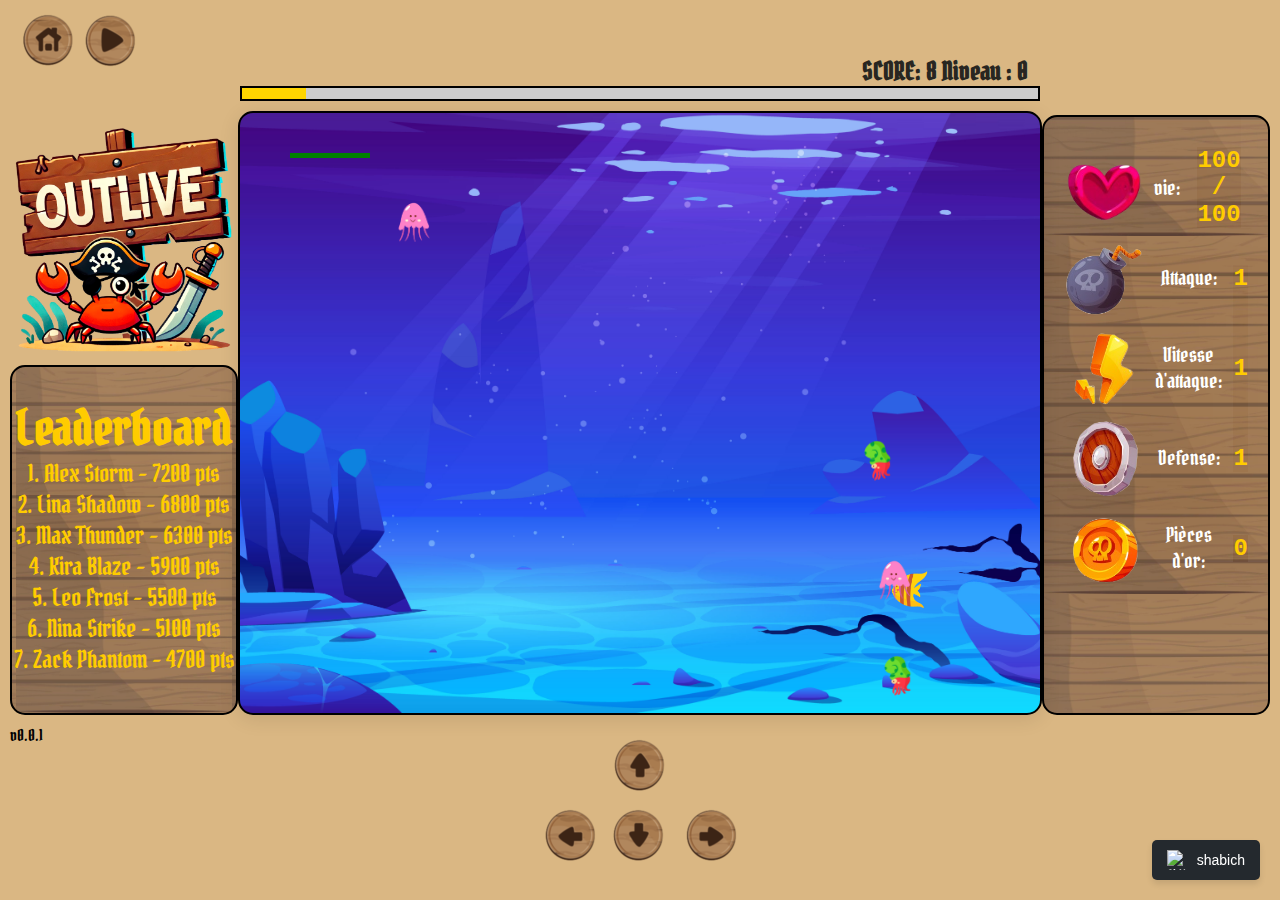
==== game.html @ 80b52841 "defense stat +" ====
<!DOCTYPE html>
<html lang="fr">
  <head>
    <meta charset="UTF-8" />
    <meta name="viewport" content="width=device-width, initial-scale=1.0" />
    <title>Outlive</title>
    <link rel="stylesheet" href="style.css" />
    <link
      href="https://fonts.googleapis.com/css2?family=Pirata+One&display=swap"
      rel="stylesheet"
    />
    <style>
      *{
        font-family: "Pirata One", cursive;
      }
    </style>
  </head>
  <body>
    <div class="parent">
      <div class="div1">
        <div class="action-container">
          <div
            class="btn-action actionMenu"
            onclick="window.location.href='index.html'"
          ></div>
          <div
          class="btn-action actionPause"
          id="pauseButton"
        ></div>
          
    
        </div>
      </div>
      <div class="div2">
        <div class="game-wrapper">
          <div class="leader">
            <div class="title-image"></div>

            <div class="leaderboard">
              <h1>Leaderboard</h2>
                <p>1. Alex Storm - 7200 pts</p>
                <p>2. Lina Shadow - 6800 pts</p>
                <p>3. Max Thunder - 6300 pts</p>
                <p>4. Kira Blaze - 5900 pts</p>
                <p>5. Leo Frost - 5500 pts</p>
                <p>6. Nina Strike - 5100 pts</p>
                <p>7. Zack Phantom - 4700 pts</p>
                
          </div>
          </div>
          
          
          <div class="game">
            <div class="xp-bar-container">
                <div class="xp-bar" id="xpBar"></div>
                <span class="xp-text">SCORE: <span id="experience" >0</span> Niveau : <span id="niveau">0</span></span> <!-- Ajout de l'affichage XP -->
            </div>
            <canvas
                id="gameCanvas"
                class="game-container"
                width="800"
                height="600"
            ></canvas>
        </div>
        
          
          <div class="stats">
            <p>
              <img src="images/buffs/health.png" alt="Santé" class="stat-icon" />
              vie: <span id="vie">100</span>
            </p>
            <p>
              <img src="images/buffs/attack.png" alt="Attaque" class="stat-icon" />
              Attaque: <span id="attaque">0</span>
            </p>
            <p>
              <img src="images/buffs/speed.png" class="stat-icon" />
              Vitesse d'attaque: <span id="vitesse">0</span>
            </p>
            <p>
              <img src="images/buffs/defense.png" class="stat-icon" />
              Defense: <span id="defense">1</span>
            </p>
            <p>
        

            <img src="images/buffs/coin.png" class="stat-icon" />
            Pièces d'or: <span id="gold">0</span>
          </p>
          </div>
      </div>
      
      </div>
      <div class="div3">
        <div class="controls">
          <div class="arrow-button" id="upButton"></div>
          <div class="arrow-button" id="leftButton"></div>
          <div class="arrow-button" id="downButton"></div>
          <div class="arrow-button" id="rightButton"></div>
        </div>
      </div>
    <div>
  


<!-- Fenêtre pop-up style pirate -->
<div id="menuPopup" class="popupMenu-overlay">
  <div class="popupMenu">
    <h2 id="popupMenuMessage">🦜 Jeu en pause 🏴‍☠️</h2>
    <p>Que veux-tu faire, capitaine ?</p>
    <div class="popupMenu-buttons">
      <button id="resumeButton">☠️ Reprendre l'aventure</button>
      <button onclick="window.location.href='index.html'">⚓ Retourner au port</button>
    </div>
  </div>
</div>

  
    <div id="statBanner" class="stat-banner"></div>
    v0.0.1
    <a href="https://github.com/shabich" class="github-banner" target="_blank">
      <img src="https://github.githubassets.com/images/modules/logos_page/GitHub-Mark.png" alt="GitHub" class="github-icon">
      shabich
    </a>
    <script type="module" src="main.js"></script>
  </body>
</html>
---- style.css ----
:root {
  --primary-bg: #dab783;
  --border-color: #000000;
  --xp-bar-bg: #ffd500;
  --stats-bg: #4a4aaf;
  --stats-text: white;
  --highlight: #ffcc00;
  --banner-bg: #4a4aaf7c;
}

@keyframes bubbleFloat {
  0%,
  100% {
    transform: translateY(0);
  }
  50% {
    transform: translateY(-5px);
  }
}

* {
  margin: 0;
  padding: 0;
  box-sizing: border-box;
  font-family: "Love", sans-serif;
}

body,
html {
  height: 100%;
  display: flex;
  justify-content: center;
  align-items: center;
  background-color: var(--primary-bg);
}

.game-container {
  position: relative;
  border: 2px solid var(--border-color);
  background-image: url("./images/fondGame.jpg");
  background-size: cover;
  background-position: center;
  border-radius: 15px;
  box-shadow: 0 4px 20px rgba(0, 0, 0, 0.1);
}

.player {
  position: absolute;
  font-size: 40px;
  text-align: center;
  line-height: 40px;
  width: 20px;
  height: 20px;
  background-color: transparent;
  pointer-events: none;
}

.controls {
  margin-top: 10px;
  display: grid;
  grid-template-columns: auto auto;
  grid-template-rows: auto auto;
  grid-gap: 10px;
}

.xp-bar-container {
  width: 800px;
  height: 15px;
  background-color: #ccc;
  border: 2px solid var(--border-color);
  margin: 10px auto;
  margin-top: 20px;
  position: relative;
}

.xp-bar {
  height: 100%;
  width: 0%;
  background-color: var(--xp-bar-bg);
  transition: width 0.5s ease-in-out;
}
.xp-text{
  position: absolute;
  top: -150%;
  right: 10px; /* Distance du bord droit */
  transform: translateY(-50%);
  color: #282621;
  font-weight: bold;
  font-size: 25px;
}
.stat-icon{
  height: 80px;
}
.stat-banner {
  position: fixed;
  top: 20%;
  left: 50%;
  transform: translate(-50%, -50%);
  background-color: var(--banner-bg);
  color: var(--stats-text);
  padding: 15px 30px;
  border-radius: 10px;
  font-size: 20px;
  text-align: center;
  opacity: 0;
  visibility: hidden;
  transition: opacity 0.7s ease-in-out;
}

.stats {
  border: 2px solid  var(--border-color); /* Bordure noire */
  background-image: url("images/texture.jpg");
  background-size: contain;
  background-position: center;
  
  font-size: x-large;
  text-align: center;
 

  /* Bordure intérieure blanche diffuse */
  box-shadow: inset 0 0 2000px rgba(255, 255, 255, 0.3);

  margin-top: 50px;
  color: var(--stats-text);
  padding: 20px;
  height: 600px;
  border-radius: 15px;
  text-align: center;
}

.stats p {
  display: flex;
  flex-direction: row;
  align-items: center;
  font-size: 20px;
  gap: 10px;
  margin: 10px 0;
  justify-content: space-between;
}



.stats span {
  font-family: 'Courier New', Courier, monospace;
  font-weight: bold;
  font-size: x-large  ;
  color: var(--highlight);
}

.btn-action {
  transition: transform 0.2s ease, opacity 0.2s ease;
  border: none;
  cursor: pointer;
  height: 60px;
  width: 60px;
  background-image: url("images/tuilesIcones.png");
  background-size: 300px 300px;
}

.action-container {
  position: fixed;
  display: flex;
  top: 10px;
  left: 20px;
  height: 80px;
}
.actionMenu {
  background-position: 60px 120px;
}
.actionPause {
  background-position: -300px 0px;
}
.btn-action:hover {
  transform: scale(1.1);
  opacity: 0.8;
}
.parent {
  display: grid;
  grid-template-columns: 1fr 3fr 1fr;
  grid-template-rows: repeat(10, 1fr);
  grid-template-rows: auto 1fr auto;
  width: 100vw;
  gap: 10px;
  padding: 10px;
}

.div1 {
  grid-area: 1 / 1 / 2 / 6;
  grid-column: 1 / 4;
  display: flex;
  justify-content: space-between;
  padding: 10px;
}

.div2 {
  grid-area: 2 / 1 / 9 / 2;
  display: flex;
  justify-content: center;
  align-items: center;
  grid-column: 1 / 4;
  grid-row: 2;
}

.div3 {
  grid-area: 9 / 1 / 11 / 2;
  grid-column: 2;
  grid-row: 3;
  display: flex;
  justify-content: center;
}

.game-wrapper {
  display: grid;
  grid-template-columns: 1fr 3fr 1fr;
  align-items: center;
  width: 100%;
}

.leader {
  margin-top: 50px;
  grid-column: 1;
  color: var(--stats-text);
  height: 600px;
}
.title-image {
  background-image: url("./images/outliveTitle.PNG");
  background-repeat: no-repeat;
  background-size: contain;
  background-position: center;
  height: 250px;
}
.leaderboard {
  border: 2px solid black; /* Bordure noire */
  background-image: url("images/texture.jpg");
  background-size: contain;
  background-position: center;
  height: 350px;
  font-size: x-large;
  color: var(--highlight);
  text-align: center;
  border-radius: 15px;
  padding-top: 30px;

  /* Bordure intérieure blanche diffuse */
  box-shadow: inset 0 0 2000px rgba(255, 255, 255, 0.3);
}

.game {
  grid-column: 2;
  display: flex;
  flex-direction: column;
  align-items: center;
}

#upButton {
  grid-column: 2;
  grid-row: 1;

  background-position: 180px 180px;
}

#leftButton {
  grid-column: 1;
  grid-row: 2;

  background-position: 0px 180px;
}

#downButton {
  grid-column: 2;
  grid-row: 2;
  background-position: 120px 180px;
}

#rightButton {
  grid-column: 3;
  grid-row: 2;
  background-position: -60px 180px;
}

.arrow-button {
  width: 60px; /* Taille d'origine */
  height: 60px;
  background-image: url("images/tuilesIcones.png");
  background-size: 300px 300px;

  cursor: pointer;
  animation: bubbleFloat 3s infinite ease-in-out;
}



.github-banner {
  position: fixed;
  bottom: 20px;
  right: 20px;
  background-color: #24292e;
  color: white;
  padding: 10px 15px;
  border-radius: 5px;
  text-decoration: none;
  font-family: Arial, sans-serif;
  font-size: 14px;
  display: flex;
  align-items: center;
  gap: 10px;
  box-shadow: 0 4px 6px rgba(0, 0, 0, 0.1);
}

.github-banner:hover {
  background-color: #0366d6;
}

.github-icon {
  width: 20px;
  height: 20px;
}



/* Pop up menu */
#menuPopup {
  display: none;
} 
.popupMenu-overlay {
  position: fixed;
  top: 0;
  left: 0;
  width: 100%;
  height: 100%;
  background: rgba(0, 0, 0, 0.5);
  display: flex;
  justify-content: center;
  align-items: center;
}

/* Contenu de la pop-up */
.popupMenu {
  background: url('images/parchment.png') no-repeat center;
  background-size: cover;
  width: 500px;
  padding: 40px;
  text-align: center;
  border-radius: 10px;
  background-image: url('./images/texture.jpg');
  box-shadow: 0px 0px 15px rgba(0, 0, 0, 0.7);
  font-family: "Pirata One", cursive;
  color: #2a1c0c; 
  border: 10px solid #49311f;
}

.popupMenu h2 {
  font-size: 28px;
  margin-bottom: 10px;
}

.popupMenu p {
  font-size: 30px;
  margin-bottom: 20px;
}

.popupMenu-buttons button {
  margin: 10px;
  padding: 12px 20px;
  font-size: 18px;
  cursor: pointer;
  border: 2px solid #8b5e3c;
  background: #c4a484;
  color: #2f2624;
  border-radius: 5px;
  font-weight: bold;
  transition: 0.3s;
}

.popupMenu-buttons button:hover {
  background: #a17c58;
  color: white;
}
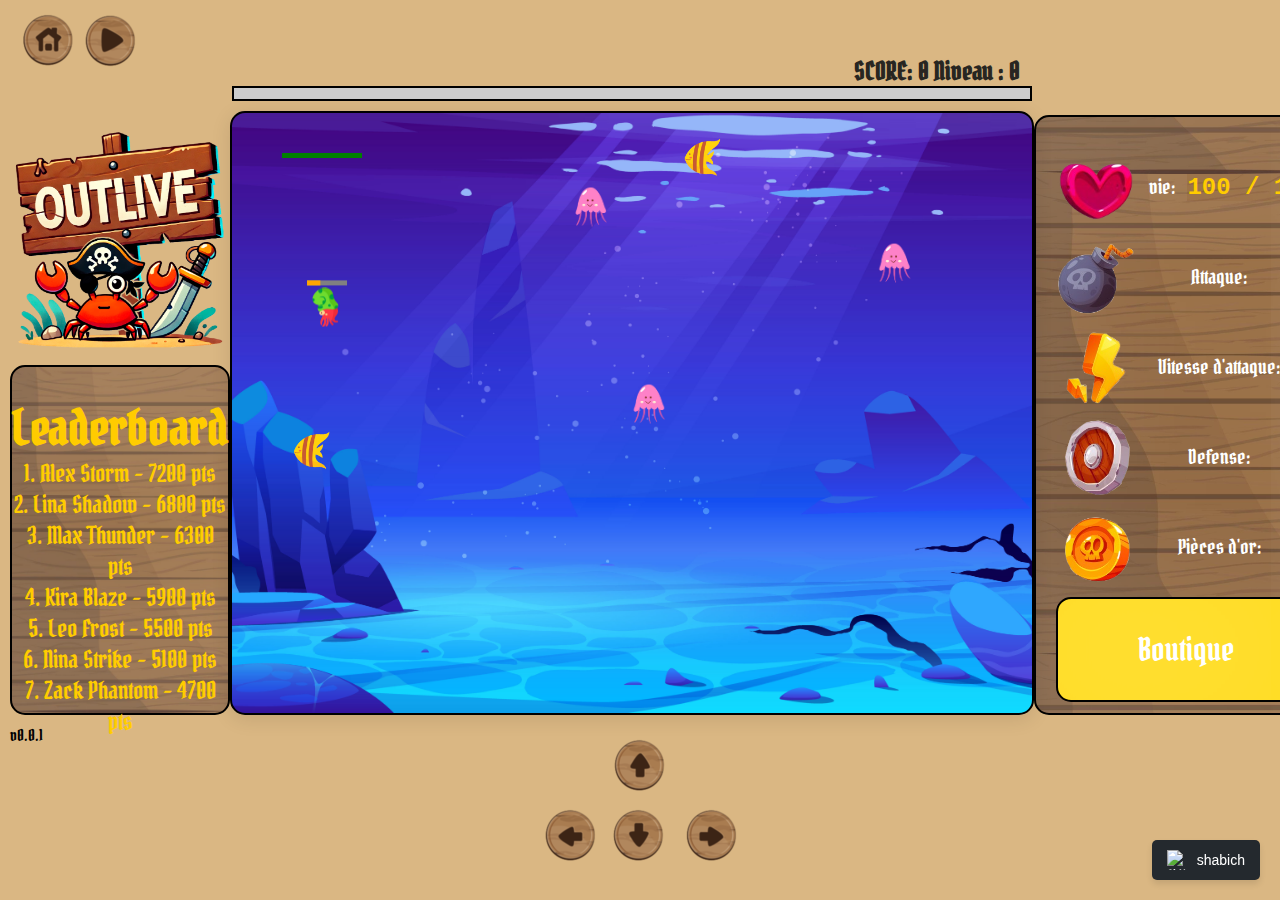
==== commit 4bc70565: "first version of shop" ====
--- a/game.html
+++ b/game.html
@@ -1,127 +1,132 @@
 <!DOCTYPE html>
 <html lang="fr">
-  <head>
-    <meta charset="UTF-8" />
-    <meta name="viewport" content="width=device-width, initial-scale=1.0" />
-    <title>Outlive</title>
-    <link rel="stylesheet" href="style.css" />
-    <link
-      href="https://fonts.googleapis.com/css2?family=Pirata+One&display=swap"
-      rel="stylesheet"
-    />
-    <style>
-      *{
-        font-family: "Pirata One", cursive;
-      }
-    </style>
-  </head>
-  <body>
-    <div class="parent">
-      <div class="div1">
-        <div class="action-container">
-          <div
-            class="btn-action actionMenu"
-            onclick="window.location.href='index.html'"
-          ></div>
-          <div
-          class="btn-action actionPause"
-          id="pauseButton"
-        ></div>
-          
-    
+
+<head>
+  <meta charset="UTF-8" />
+  <meta name="viewport" content="width=device-width, initial-scale=1.0" />
+  <title>Outlive</title>
+  <link rel="stylesheet" href="style.css" />
+  <link href="https://fonts.googleapis.com/css2?family=Pirata+One&display=swap" rel="stylesheet" />
+  <style>
+    * {
+      font-family: "Pirata One", cursive;
+    }
+  </style>
+</head>
+
+<body>
+  <div class="parent">
+    <div class="div1">
+      <div class="action-container">
+        <div class="btn-action actionMenu" onclick="window.location.href='index.html'"></div>
+        <div class="btn-action actionPause" id="pauseButton"></div>
+
+
+      </div>
+    </div>
+    <div class="div2">
+      <div class="game-wrapper">
+        <div class="leader">
+          <div class="title-image"></div>
+
+          <div class="leaderboard">
+            <h1>Leaderboard</h2>
+              <p>1. Alex Storm - 7200 pts</p>
+              <p>2. Lina Shadow - 6800 pts</p>
+              <p>3. Max Thunder - 6300 pts</p>
+              <p>4. Kira Blaze - 5900 pts</p>
+              <p>5. Leo Frost - 5500 pts</p>
+              <p>6. Nina Strike - 5100 pts</p>
+              <p>7. Zack Phantom - 4700 pts</p>
+
+          </div>
         </div>
-      </div>
-      <div class="div2">
-        <div class="game-wrapper">
-          <div class="leader">
-            <div class="title-image"></div>
 
-            <div class="leaderboard">
-              <h1>Leaderboard</h2>
-                <p>1. Alex Storm - 7200 pts</p>
-                <p>2. Lina Shadow - 6800 pts</p>
-                <p>3. Max Thunder - 6300 pts</p>
-                <p>4. Kira Blaze - 5900 pts</p>
-                <p>5. Leo Frost - 5500 pts</p>
-                <p>6. Nina Strike - 5100 pts</p>
-                <p>7. Zack Phantom - 4700 pts</p>
-                
+
+        <div class="game">
+          <div class="xp-bar-container">
+            <div class="xp-bar" id="xpBar"></div>
+            <span class="xp-text">SCORE: <span id="experience">0</span> Niveau : <span id="niveau">0</span></span>
+            <!-- Ajout de l'affichage XP -->
           </div>
-          </div>
-          
-          
-          <div class="game">
-            <div class="xp-bar-container">
-                <div class="xp-bar" id="xpBar"></div>
-                <span class="xp-text">SCORE: <span id="experience" >0</span> Niveau : <span id="niveau">0</span></span> <!-- Ajout de l'affichage XP -->
-            </div>
-            <canvas
-                id="gameCanvas"
-                class="game-container"
-                width="800"
-                height="600"
-            ></canvas>
+          <canvas id="gameCanvas" class="game-container" width="800" height="600"></canvas>
         </div>
-        
-          
-          <div class="stats">
-            <p>
-              <img src="images/buffs/health.png" alt="Santé" class="stat-icon" />
-              vie: <span id="vie">100</span>
-            </p>
-            <p>
-              <img src="images/buffs/attack.png" alt="Attaque" class="stat-icon" />
-              Attaque: <span id="attaque">0</span>
-            </p>
-            <p>
-              <img src="images/buffs/speed.png" class="stat-icon" />
-              Vitesse d'attaque: <span id="vitesse">0</span>
-            </p>
-            <p>
-              <img src="images/buffs/defense.png" class="stat-icon" />
-              Defense: <span id="defense">1</span>
-            </p>
-            <p>
-        
+
+
+        <div class="stats">
+          <p>
+            <img src="images/buffs/health.png" alt="Santé" class="stat-icon" />
+            vie: <span id="vie">100</span>
+          </p>
+          <p>
+            <img src="images/buffs/attack.png" alt="Attaque" class="stat-icon" />
+            Attaque: <span id="attaque">0</span>
+          </p>
+          <p>
+            <img src="images/buffs/speed.png" class="stat-icon" />
+            Vitesse d'attaque: <span id="vitesse">0</span>
+          </p>
+          <p>
+            <img src="images/buffs/defense.png" class="stat-icon" />
+            Defense: <span id="defense">1</span>
+          </p>
+          <p>
+
 
             <img src="images/buffs/coin.png" class="stat-icon" />
             Pièces d'or: <span id="gold">0</span>
           </p>
-          </div>
-      </div>
-      
-      </div>
-      <div class="div3">
-        <div class="controls">
-          <div class="arrow-button" id="upButton"></div>
-          <div class="arrow-button" id="leftButton"></div>
-          <div class="arrow-button" id="downButton"></div>
-          <div class="arrow-button" id="rightButton"></div>
+          <button id="shop">Boutique</button>
+
         </div>
       </div>
+
+    </div>
+    <div class="div3">
+      <div class="controls">
+        <div class="arrow-button" id="upButton"></div>
+        <div class="arrow-button" id="leftButton"></div>
+        <div class="arrow-button" id="downButton"></div>
+        <div class="arrow-button" id="rightButton"></div>
+      </div>
+    </div>
     <div>
-  
 
 
-<!-- Fenêtre pop-up style pirate -->
-<div id="menuPopup" class="popupMenu-overlay">
-  <div class="popupMenu">
-    <h2 id="popupMenuMessage">🦜 Jeu en pause 🏴‍☠️</h2>
-    <p>Que veux-tu faire, capitaine ?</p>
-    <div class="popupMenu-buttons">
-      <button id="resumeButton">☠️ Reprendre l'aventure</button>
-      <button onclick="window.location.href='index.html'">⚓ Retourner au port</button>
-    </div>
-  </div>
-</div>
 
-  
-    <div id="statBanner" class="stat-banner"></div>
-    v0.0.1
-    <a href="https://github.com/shabich" class="github-banner" target="_blank">
-      <img src="https://github.githubassets.com/images/modules/logos_page/GitHub-Mark.png" alt="GitHub" class="github-icon">
-      shabich
-    </a>
-    <script type="module" src="main.js"></script>
-  </body>
-</html>
+
+      <div id="menuPopup" class="popupMenu-overlay">
+        <div class="popupMenu">
+          <h2 id="popupMenuMessage">🦜 Jeu en pause 🏴‍☠️</h2>
+          <p>Que veux-tu faire, capitaine ?</p>
+          <div class="popupMenu-buttons">
+            <button id="resumeButton">☠️ Reprendre l'aventure</button>
+            <button onclick="window.location.href='index.html'">⚓ Retourner au port</button>
+          </div>
+        </div>
+      </div>
+
+
+      <div id="shopPopup">
+        <div class="title">
+          <h2>Bienvenue au bateau pirate !</h2>
+          <p>Echangez vos pièces contre l'un de nos objets!</p>
+          <div id="stand-shope"></div>
+          <div class="popupMenu-buttons">
+            <button id="cancelShop">Fermer et reprendre la partie</button>
+          </div>
+        </div>
+      </div>
+
+      <div id="statBanner" class="stat-banner"></div>
+      v0.0.1
+      <a href="https://github.com/shabich" class="github-banner" target="_blank">
+        <img src="https://github.githubassets.com/images/modules/logos_page/GitHub-Mark.png" alt="GitHub"
+          class="github-icon">
+        shabich
+      </a>
+      <script type="module" src="main.js"></script>
+      <script type="module" src="shop.js"></script>
+</body>
+
+</html>--- a/style.css
+++ b/style.css
@@ -119,13 +119,26 @@
 
   /* Bordure intérieure blanche diffuse */
   box-shadow: inset 0 0 2000px rgba(255, 255, 255, 0.3);
-
   margin-top: 50px;
   color: var(--stats-text);
   padding: 20px;
   height: 600px;
   border-radius: 15px;
-  text-align: center;
+}
+
+#shop{
+  border: 2px solid  var(--border-color); /* Bordure noire */
+  background-color: gold;
+  padding: 30px;
+  padding-left: 80px;
+  padding-right: 80px;
+  
+  box-shadow: inset 0 0 2000px rgba(255, 255, 255, 0.3);
+  
+  color: var(--stats-text);
+ 
+  font-size: xx-large ;
+  border-radius: 15px;
 }
 
 .stats p {
@@ -336,7 +349,6 @@
 
 /* Contenu de la pop-up */
 .popupMenu {
-  background: url('images/parchment.png') no-repeat center;
   background-size: cover;
   width: 500px;
   padding: 40px;
@@ -376,3 +388,71 @@
   background: #a17c58;
   color: white;
 }
+#shopPopup {
+  display: none;
+  background-size: cover;
+  width: 500px;
+  height: 500px;
+  text-align: center;
+  background-image: url('./images/texture.jpg');
+  box-shadow: 0px 0px 15px rgba(0, 0, 0, 0.7);
+  font-family: "Pirata One", cursive;
+  color: var(--highlight); 
+  border: 10px solid #ffb700;
+  position: fixed;
+  top: 50%;
+  left: 50%;
+  transform: translate(-50%, -50%);
+  border-radius: 15px;
+  padding: 20px;
+  text-align: center;
+}
+
+#stand-shope {
+  display: grid;
+  grid-template-columns: repeat(auto-fit, minmax(150px, 1fr));
+  gap: 20px;
+  padding: 20px;
+  justify-content: center;
+  align-items: center;
+  /* margin-top: 15px; */
+}
+
+.shop-item {
+  background: #a48c63;
+  padding: 15px;
+  border-radius: 8px;
+  height: 140px;
+  box-shadow: 0 2px 5px rgba(0, 0, 0, 0.2);
+  text-align: center;
+  transition: transform 0.2s;
+  position: relative;
+}
+
+.shop-item:hover {
+  transform: scale(1.05);
+}
+
+.item-img {
+  width: 100px;
+  height: 100px;
+  object-fit: cover;
+  margin-bottom: 10px;
+}
+
+.buy-btn, .close-btn {
+  background: var(--highlight);
+  color: white;
+  border: none;
+  padding: 8px 12px;
+  border-radius: 5px;
+  cursor: pointer;
+  transition: background 0.3s;
+  position: absolute;
+  bottom: 10px;
+  right: 10px;
+}
+
+.buy-btn:hover, .close-btn:hover {
+  background: var(--border-color);
+}
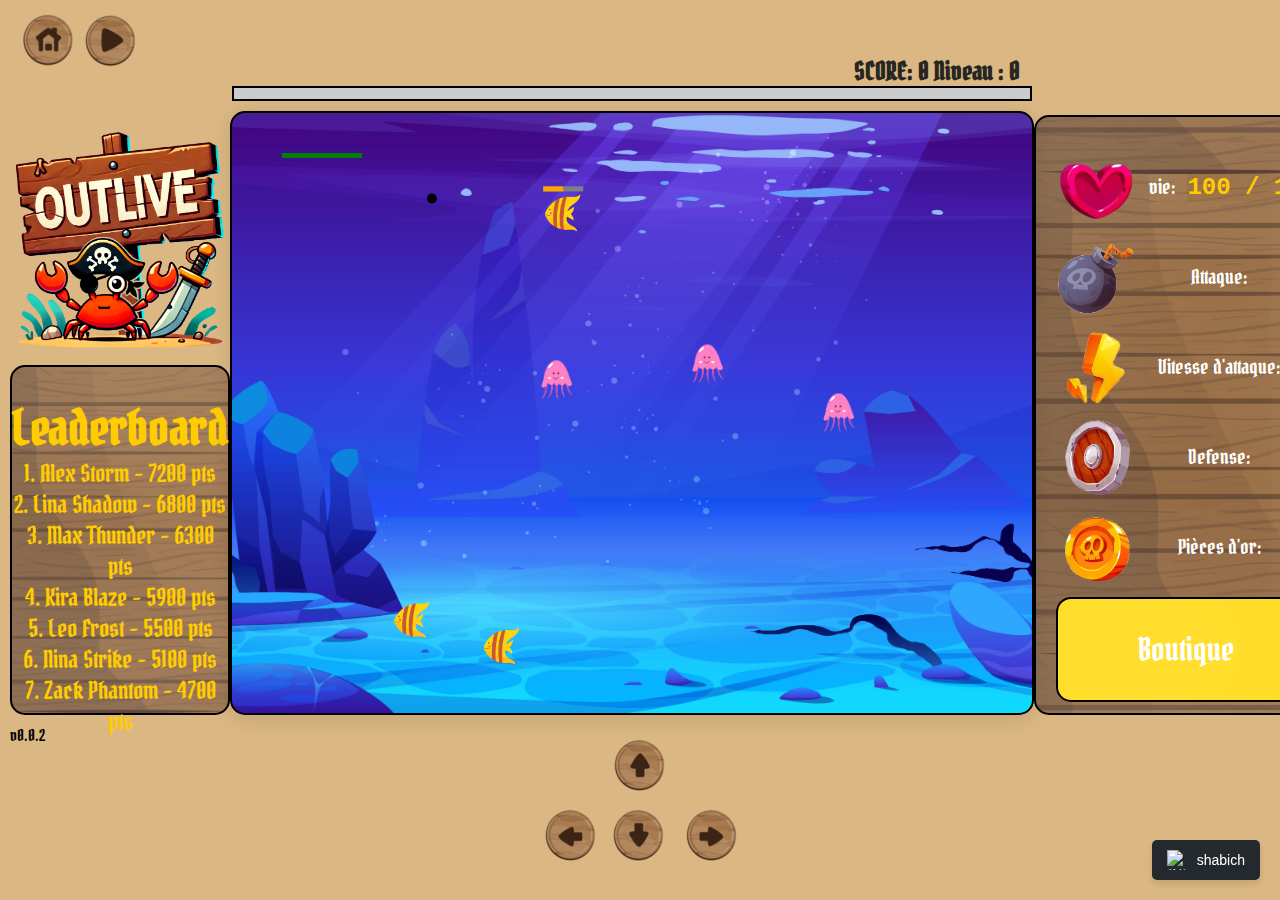
==== commit d95f248c: "update weapon" ====
--- a/game.html
+++ b/game.html
@@ -119,7 +119,7 @@
       </div>
 
       <div id="statBanner" class="stat-banner"></div>
-      v0.0.1
+      v0.0.2
       <a href="https://github.com/shabich" class="github-banner" target="_blank">
         <img src="https://github.githubassets.com/images/modules/logos_page/GitHub-Mark.png" alt="GitHub"
           class="github-icon">
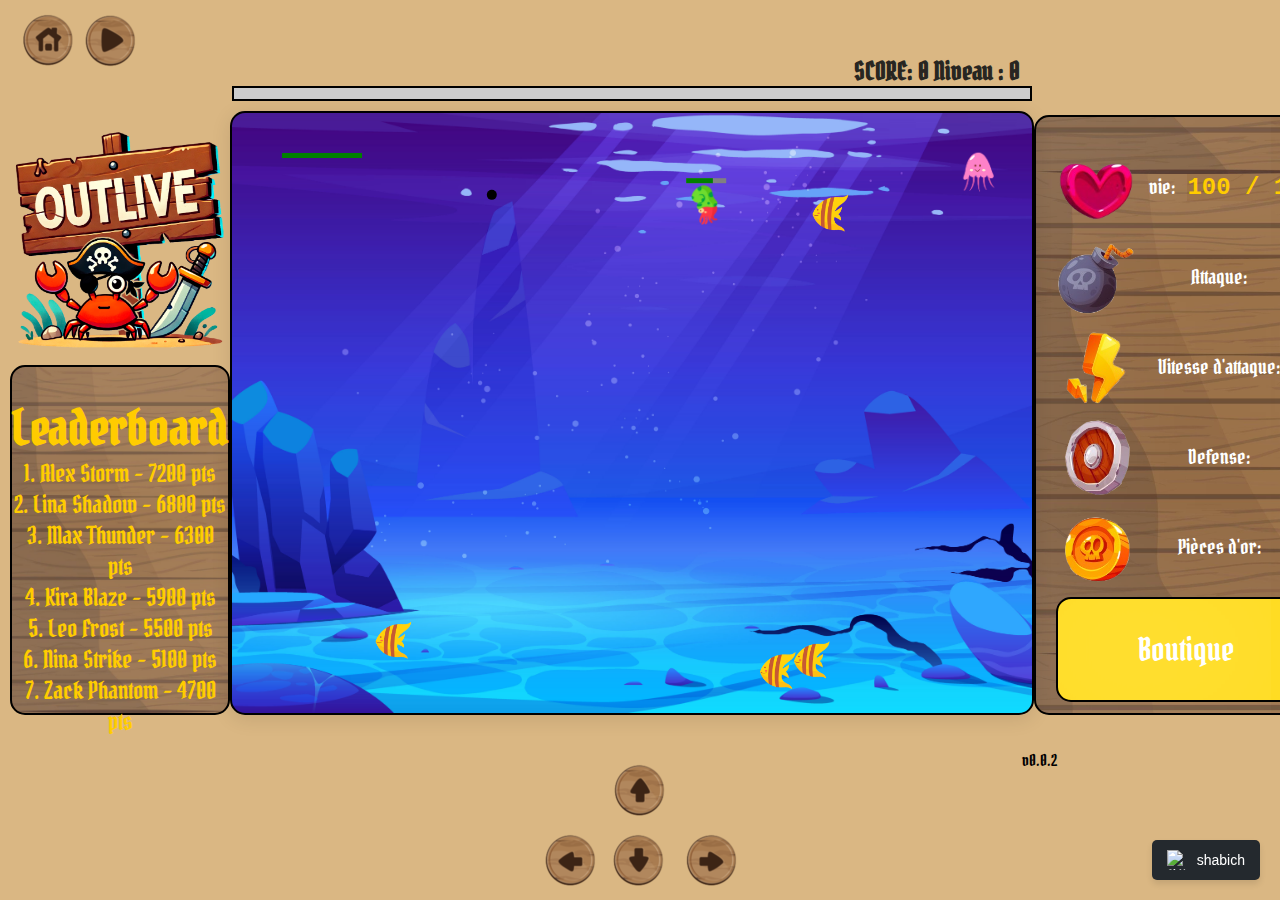
==== commit b08fd40b: "non scrollable page" ====
--- a/game.html
+++ b/game.html
@@ -91,7 +91,7 @@
       </div>
     </div>
     <div>
-
+  </div>
 
 
 
--- a/style.css
+++ b/style.css
@@ -32,6 +32,8 @@
   justify-content: center;
   align-items: center;
   background-color: var(--primary-bg);
+  overflow: hidden;
+
 }
 
 .game-container {
@@ -193,6 +195,7 @@
   grid-template-rows: repeat(10, 1fr);
   grid-template-rows: auto 1fr auto;
   width: 100vw;
+  height: 100vh;
   gap: 10px;
   padding: 10px;
 }
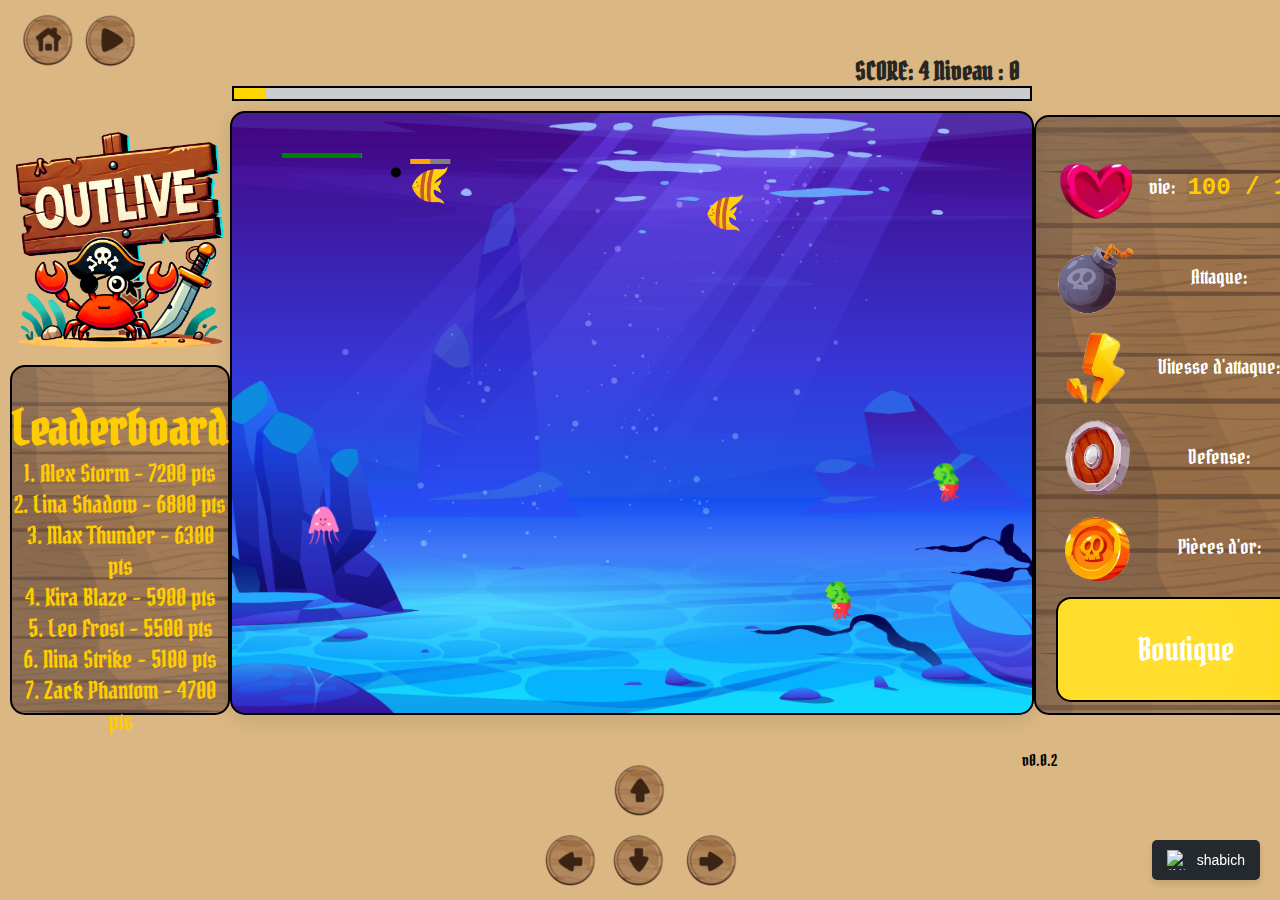
==== commit 371c5e51: "weapon give stats" ====
--- a/game.html
+++ b/game.html
@@ -56,15 +56,15 @@
         <div class="stats">
           <p>
             <img src="images/buffs/health.png" alt="Santé" class="stat-icon" />
-            vie: <span id="vie">100</span>
+            vie: <span id="health">100</span>
           </p>
           <p>
             <img src="images/buffs/attack.png" alt="Attaque" class="stat-icon" />
-            Attaque: <span id="attaque">0</span>
+            Attaque: <span id="damage">0</span>
           </p>
           <p>
             <img src="images/buffs/speed.png" class="stat-icon" />
-            Vitesse d'attaque: <span id="vitesse">0</span>
+            Vitesse d'attaque: <span id="speed">0</span>
           </p>
           <p>
             <img src="images/buffs/defense.png" class="stat-icon" />
--- a/style.css
+++ b/style.css
@@ -421,6 +421,10 @@
   /* margin-top: 15px; */
 }
 
+
+
+
+
 .shop-item {
   background: #a48c63;
   padding: 15px;
@@ -430,8 +434,8 @@
   text-align: center;
   transition: transform 0.2s;
   position: relative;
-}
-
+  overflow: hidden;
+}
 .shop-item:hover {
   transform: scale(1.05);
 }
@@ -459,3 +463,53 @@
 .buy-btn:hover, .close-btn:hover {
   background: var(--border-color);
 }
+.img-container {
+  position: relative;
+  display: inline-block;
+}
+
+.overlay {
+  position: absolute;
+  bottom: 0px;
+  left: -35px;
+  width: 100%;
+  color: white;
+  background-color: rgb(0, 0, 0, 0.1);
+  padding: 5px;
+  font-size: 14px;
+  text-align: center;
+}
+.img-container:hover .overlay {
+  opacity: 1;
+}
+
+.shop-item:hover .item-description {
+  display: block;
+}
+
+.item-description {
+  display: none;
+  font-size: 12px;
+  color: white;
+  background: rgba(0, 0, 0, 0.7);
+  padding: 5px;
+  border-radius: 5px;
+  text-align: center;
+  position: absolute;
+  bottom: 40px;
+  left: 50%;
+  transform: translateX(-50%);
+  width: 90%;
+}
+
+@keyframes shake {
+  0%, 100% { transform: translateX(0); }
+  25% { transform: translateX(-5px); }
+  50% { transform: translateX(5px); }
+  75% { transform: translateX(-5px); }
+}
+
+.shake {
+  animation: shake 0.5s ease-in-out;
+  background: #ff6666; /* Rouge léger pour signaler l'erreur */
+}
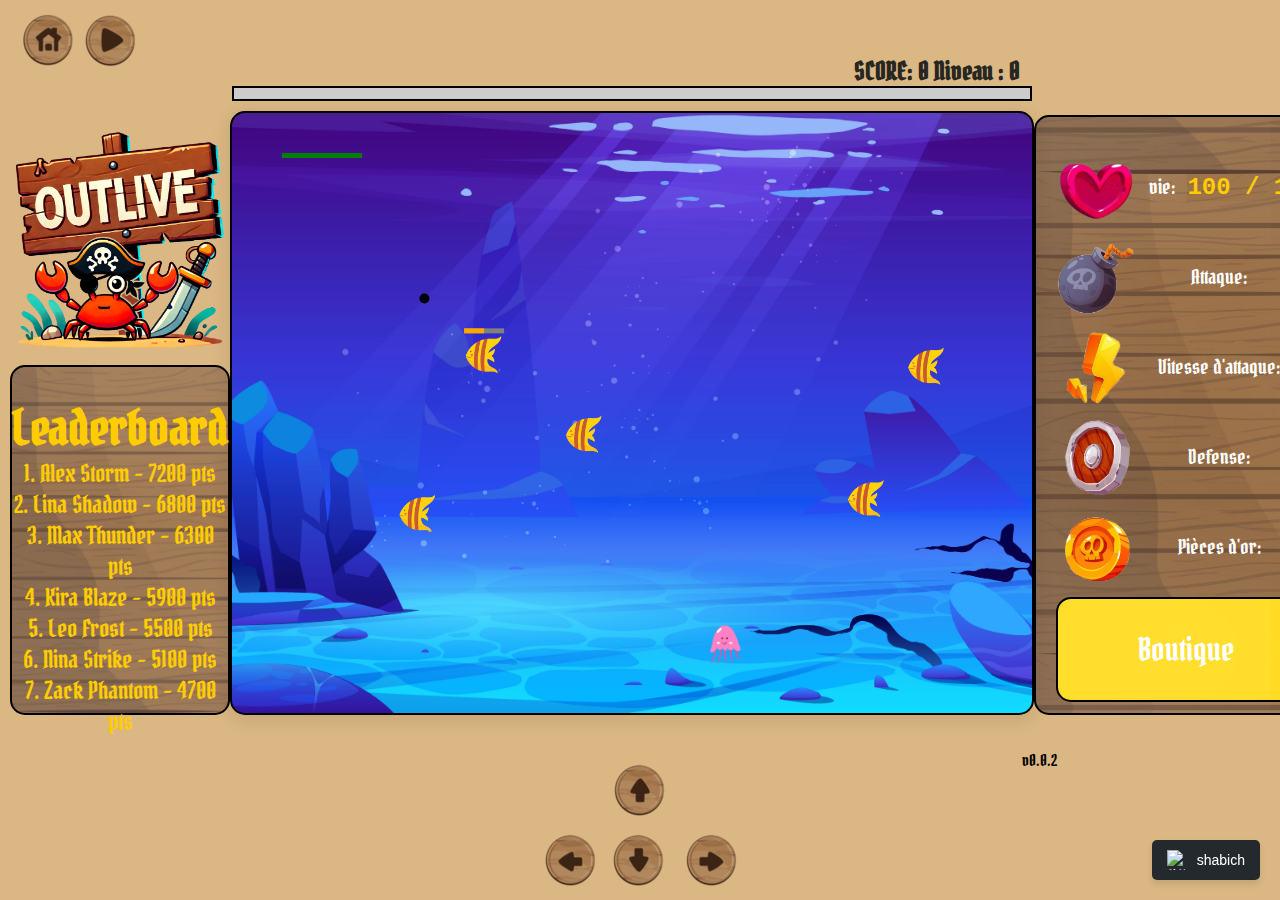
==== commit a254e861: "spinner first v" ====
--- a/game.html
+++ b/game.html
@@ -15,6 +15,9 @@
 </head>
 
 <body>
+  <div id="spinner">
+    <div class="loader"></div>
+  </div>
   <div class="parent">
     <div class="div1">
       <div class="action-container">
@@ -49,31 +52,35 @@
             <span class="xp-text">SCORE: <span id="experience">0</span> Niveau : <span id="niveau">0</span></span>
             <!-- Ajout de l'affichage XP -->
           </div>
-          <canvas id="gameCanvas" class="game-container" width="800" height="600"></canvas>
+          
+          <canvas id="gameCanvas" class="game-container" width="800" height="600">
+           
+
+          </canvas>
         </div>
 
 
         <div class="stats">
           <p>
-            <img src="images/buffs/health.png" alt="Santé" class="stat-icon" />
+            <img src="images/buffs/health.png" alt="Santé" class="stat-icon track-image" />
             vie: <span id="health">100</span>
           </p>
           <p>
-            <img src="images/buffs/attack.png" alt="Attaque" class="stat-icon" />
+            <img src="images/buffs/attack.png" alt="Attaque" class="stat-icon track-image" />
             Attaque: <span id="damage">0</span>
           </p>
           <p>
-            <img src="images/buffs/speed.png" class="stat-icon" />
+            <img src="images/buffs/speed.png" class="stat-icon track-image" />
             Vitesse d'attaque: <span id="speed">0</span>
           </p>
           <p>
-            <img src="images/buffs/defense.png" class="stat-icon" />
+            <img src="images/buffs/defense.png" class="stat-icon track-image" />
             Defense: <span id="defense">1</span>
           </p>
           <p>
 
 
-            <img src="images/buffs/coin.png" class="stat-icon" />
+            <img src="images/buffs/coin.png" class="stat-icon track-image" />
             Pièces d'or: <span id="gold">0</span>
           </p>
           <button id="shop">Boutique</button>
@@ -122,11 +129,59 @@
       v0.0.2
       <a href="https://github.com/shabich" class="github-banner" target="_blank">
         <img src="https://github.githubassets.com/images/modules/logos_page/GitHub-Mark.png" alt="GitHub"
-          class="github-icon">
+          class="github-icon track-image">
         shabich
       </a>
+
+  </div>
       <script type="module" src="main.js"></script>
       <script type="module" src="shop.js"></script>
 </body>
 
-</html>+</html>
+
+
+<script>
+
+document.addEventListener("DOMContentLoaded", function () {
+    const images = document.querySelectorAll(".track-image"); // Sélectionne toutes les images de la page
+    const gameContainer = document.querySelector(".game-container"); // Élément avec background-image
+
+    const spinner = document.getElementById("spinner");
+    const content = document.getElementById("parent");
+    let loadedImages = 0;
+    let totalImages = images.length + (gameContainer ? 1 : 0); // +1 si game-container existe
+
+
+    if (gameContainer) {
+        console.log('test1')
+        const bgImage = new Image();
+        let bgStyle = getComputedStyle(gameContainer).backgroundImage;
+        let bgUrl = bgStyle.match(/url\(["']?(.*?)["']?\)/);
+        console.log('background en chargement,', bgUrl)
+        bgImage.src = bgUrl[1];     
+      do {
+       
+            bgImage.onload = bgImage.onerror = function () {
+                loadedImages++;
+                console.log(loadedImages)
+            };
+        }
+     while (!bgUrl); 
+       console.log('background chargé,', bgUrl)
+
+  }
+
+
+    do {
+
+      images.forEach((img) => {
+        img.onload = img.onerror = function () {
+            loadedImages++;
+        };
+    });
+    } while (!loadedImages === totalImages);
+    spinner.style.display = "none";
+    content.style.display = "block";
+});
+</script>--- a/style.css
+++ b/style.css
@@ -36,6 +36,7 @@
 
 }
 
+
 .game-container {
   position: relative;
   border: 2px solid var(--border-color);
@@ -45,6 +46,7 @@
   border-radius: 15px;
   box-shadow: 0 4px 20px rgba(0, 0, 0, 0.1);
 }
+
 
 .player {
   position: absolute;
@@ -513,3 +515,39 @@
   animation: shake 0.5s ease-in-out;
   background: #ff6666; /* Rouge léger pour signaler l'erreur */
 }
+
+
+
+
+/* 
+Spinner if all img isnt loaded
+*/
+
+/* Spinner en plein écran */
+#spinner {
+  position: fixed;
+  top: 0;
+  left: 0;
+  width: 100%;
+  height: 100%;
+  background: rgba(255, 255, 255, 0.9);
+  display: flex;
+  align-items: center;
+  justify-content: center;
+  z-index: 1000;
+}
+
+/* Animation du spinner */
+.loader {
+  border: 6px solid #f3f3f3;
+  border-top: 6px solid #3498db;
+  border-radius: 50%;
+  width: 50px;
+  height: 50px;
+  animation: spin 1s linear infinite;
+}
+
+@keyframes spin {
+  0% { transform: rotate(0deg); }
+  100% { transform: rotate(360deg); }
+}
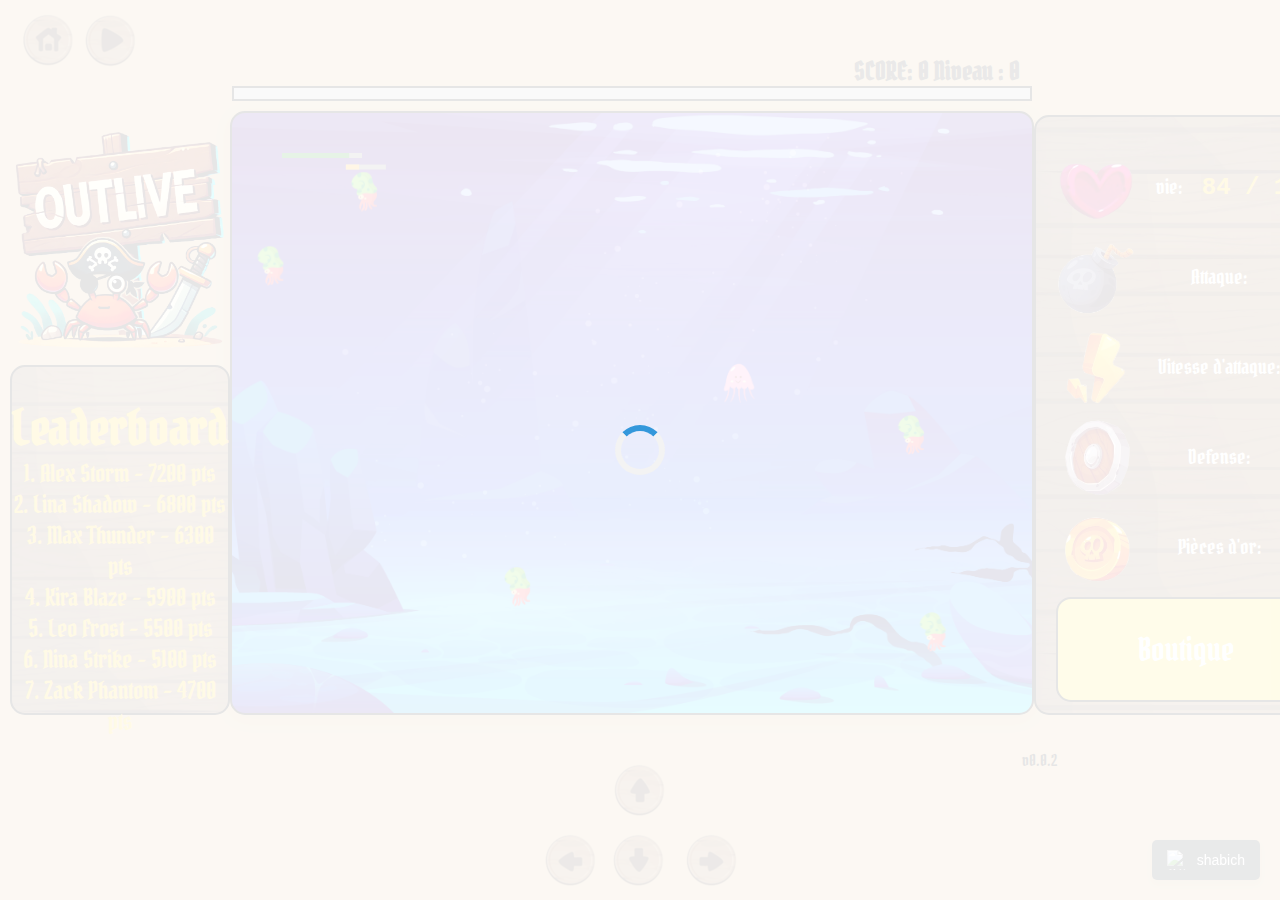
==== commit 8552de5a: "test timer" ====
--- a/game.html
+++ b/game.html
@@ -142,46 +142,55 @@
 
 
 <script>
-
 document.addEventListener("DOMContentLoaded", function () {
-    const images = document.querySelectorAll(".track-image"); // Sélectionne toutes les images de la page
-    const gameContainer = document.querySelector(".game-container"); // Élément avec background-image
-
     const spinner = document.getElementById("spinner");
     const content = document.getElementById("parent");
-    let loadedImages = 0;
-    let totalImages = images.length + (gameContainer ? 1 : 0); // +1 si game-container existe
+
+    setTimeout(() => {
+        spinner.style.display = "none";
+        content.style.display = "block";
+    }, 3000); // Masque le spinner après 3 secondes
+});
+
+// document.addEventListener("DOMContentLoaded", function () {
+//     const images = document.querySelectorAll(".track-image"); // Sélectionne toutes les images de la page
+//     const gameContainer = document.querySelector(".game-container"); // Élément avec background-image
+
+//     const spinner = document.getElementById("spinner");
+//     const content = document.getElementById("parent");
+//     let loadedImages = 0;
+//     let totalImages = images.length + (gameContainer ? 1 : 0); // +1 si game-container existe
 
 
-    if (gameContainer) {
-        console.log('test1')
-        const bgImage = new Image();
-        let bgStyle = getComputedStyle(gameContainer).backgroundImage;
-        let bgUrl = bgStyle.match(/url\(["']?(.*?)["']?\)/);
-        console.log('background en chargement,', bgUrl)
-        bgImage.src = bgUrl[1];     
-      do {
+//     if (gameContainer) {
+//         console.log('test1')
+//         const bgImage = new Image();
+//         let bgStyle = getComputedStyle(gameContainer).backgroundImage;
+//         let bgUrl = bgStyle.match(/url\(["']?(.*?)["']?\)/);
+//         console.log('background en chargement,', bgUrl)
+//         bgImage.src = bgUrl[1];     
+//       do {
        
-            bgImage.onload = bgImage.onerror = function () {
-                loadedImages++;
-                console.log(loadedImages)
-            };
-        }
-     while (!bgUrl); 
-       console.log('background chargé,', bgUrl)
+//             bgImage.onload = bgImage.onerror = function () {
+//                 loadedImages++;
+//                 console.log(loadedImages)
+//             };
+//         }
+//      while (!bgUrl); 
+//        console.log('background chargé,', bgUrl)
 
-  }
+//   }
 
 
-    do {
+//     do {
 
-      images.forEach((img) => {
-        img.onload = img.onerror = function () {
-            loadedImages++;
-        };
-    });
-    } while (!loadedImages === totalImages);
-    spinner.style.display = "none";
-    content.style.display = "block";
-});
+//       images.forEach((img) => {
+//         img.onload = img.onerror = function () {
+//             loadedImages++;
+//         };
+//     });
+//     } while (!loadedImages === totalImages);
+//     spinner.style.display = "none";
+//     content.style.display = "block";
+// });
 </script>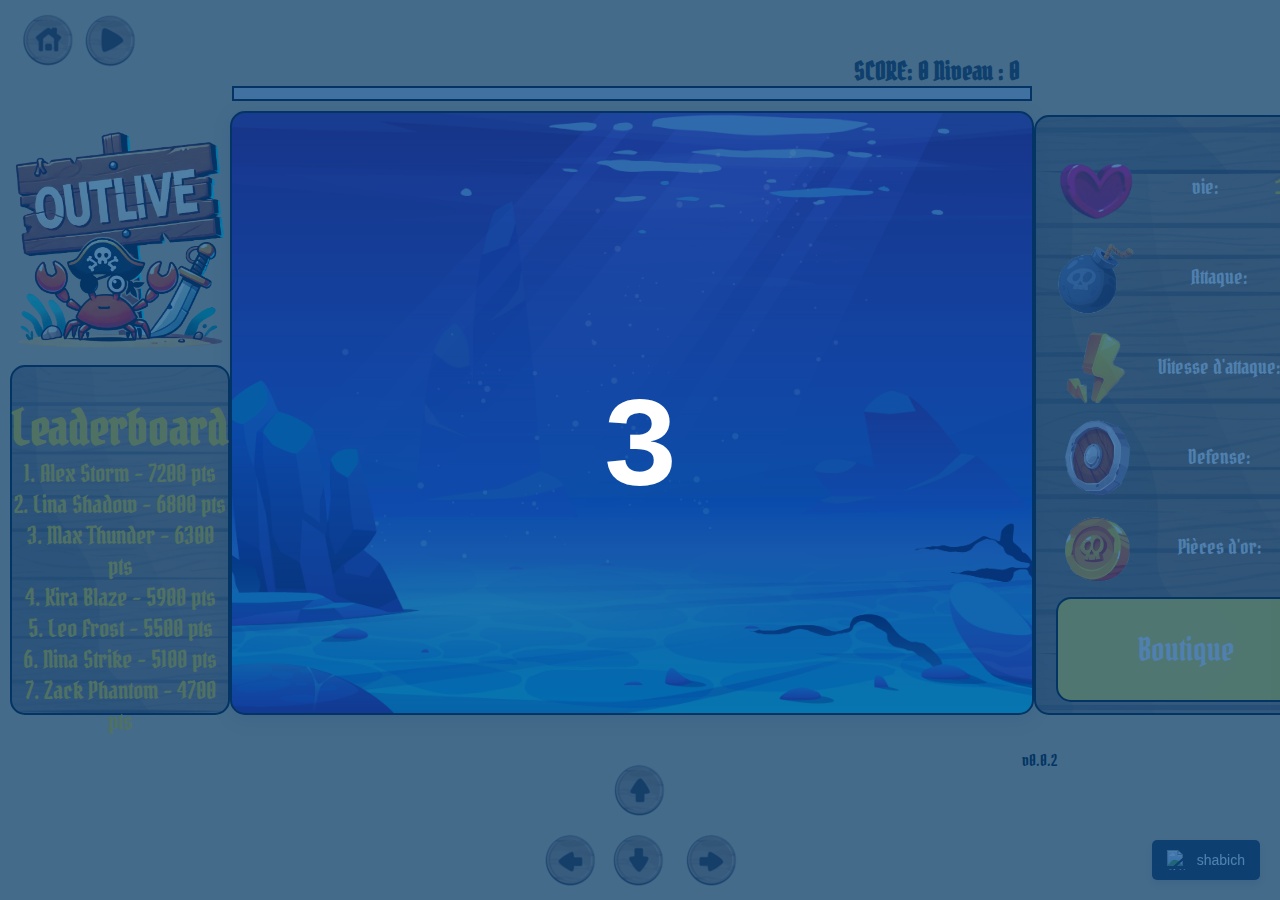
==== commit 8aad16f5: "321GO add" ====
--- a/game.html
+++ b/game.html
@@ -15,9 +15,13 @@
 </head>
 
 <body>
-  <div id="spinner">
+  <!-- <div id="spinner">
     <div class="loader"></div>
-  </div>
+  </div> -->
+
+
+  <div id="countdown"></div>
+
   <div class="parent">
     <div class="div1">
       <div class="action-container">
@@ -143,54 +147,20 @@
 
 <script>
 document.addEventListener("DOMContentLoaded", function () {
-    const spinner = document.getElementById("spinner");
+    const countdown = document.getElementById("countdown");
     const content = document.getElementById("parent");
 
+    console.log(countdown.style.display)
     setTimeout(() => {
-        spinner.style.display = "none";
+        countdown.style.display = "none";
         content.style.display = "block";
     }, 3000); // Masque le spinner après 3 secondes
-});
 
-// document.addEventListener("DOMContentLoaded", function () {
-//     const images = document.querySelectorAll(".track-image"); // Sélectionne toutes les images de la page
-//     const gameContainer = document.querySelector(".game-container"); // Élément avec background-image
-
-//     const spinner = document.getElementById("spinner");
-//     const content = document.getElementById("parent");
-//     let loadedImages = 0;
-//     let totalImages = images.length + (gameContainer ? 1 : 0); // +1 si game-container existe
+    console.log(countdown.style.display)
 
 
-//     if (gameContainer) {
-//         console.log('test1')
-//         const bgImage = new Image();
-//         let bgStyle = getComputedStyle(gameContainer).backgroundImage;
-//         let bgUrl = bgStyle.match(/url\(["']?(.*?)["']?\)/);
-//         console.log('background en chargement,', bgUrl)
-//         bgImage.src = bgUrl[1];     
-//       do {
-       
-//             bgImage.onload = bgImage.onerror = function () {
-//                 loadedImages++;
-//                 console.log(loadedImages)
-//             };
-//         }
-//      while (!bgUrl); 
-//        console.log('background chargé,', bgUrl)
-
-//   }
 
 
-//     do {
-
-//       images.forEach((img) => {
-//         img.onload = img.onerror = function () {
-//             loadedImages++;
-//         };
-//     });
-//     } while (!loadedImages === totalImages);
-//     spinner.style.display = "none";
-//     content.style.display = "block";
-// });
+    
+});
 </script>--- a/style.css
+++ b/style.css
@@ -524,30 +524,40 @@
 */
 
 /* Spinner en plein écran */
-#spinner {
+#countdown {
   position: fixed;
   top: 0;
   left: 0;
   width: 100%;
   height: 100%;
-  background: rgba(255, 255, 255, 0.9);
+  background: rgb(4, 74, 141 , 0.7);
   display: flex;
   align-items: center;
   justify-content: center;
   z-index: 1000;
 }
 
-/* Animation du spinner */
-.loader {
-  border: 6px solid #f3f3f3;
-  border-top: 6px solid #3498db;
-  border-radius: 50%;
-  width: 50px;
-  height: 50px;
-  animation: spin 1s linear infinite;
-}
-
-@keyframes spin {
-  0% { transform: rotate(0deg); }
-  100% { transform: rotate(360deg); }
-}
+
+
+
+#countdown::before {
+  content: '3';
+  font-family: monospace;
+  font-size: 8rem;
+  font-weight: bold;
+  color: white;
+  display: inline-block;
+  text-align: center;
+  width: 2ch;
+  animation: countdowns 4s steps(4) forwards;
+}
+
+
+
+@keyframes countdowns {
+  0% { content: '3'; }
+  25% { content: '2'; }
+  50% { content: '1'; }
+  75% { content: 'GO'; }
+  100% { content: ''; }
+}
